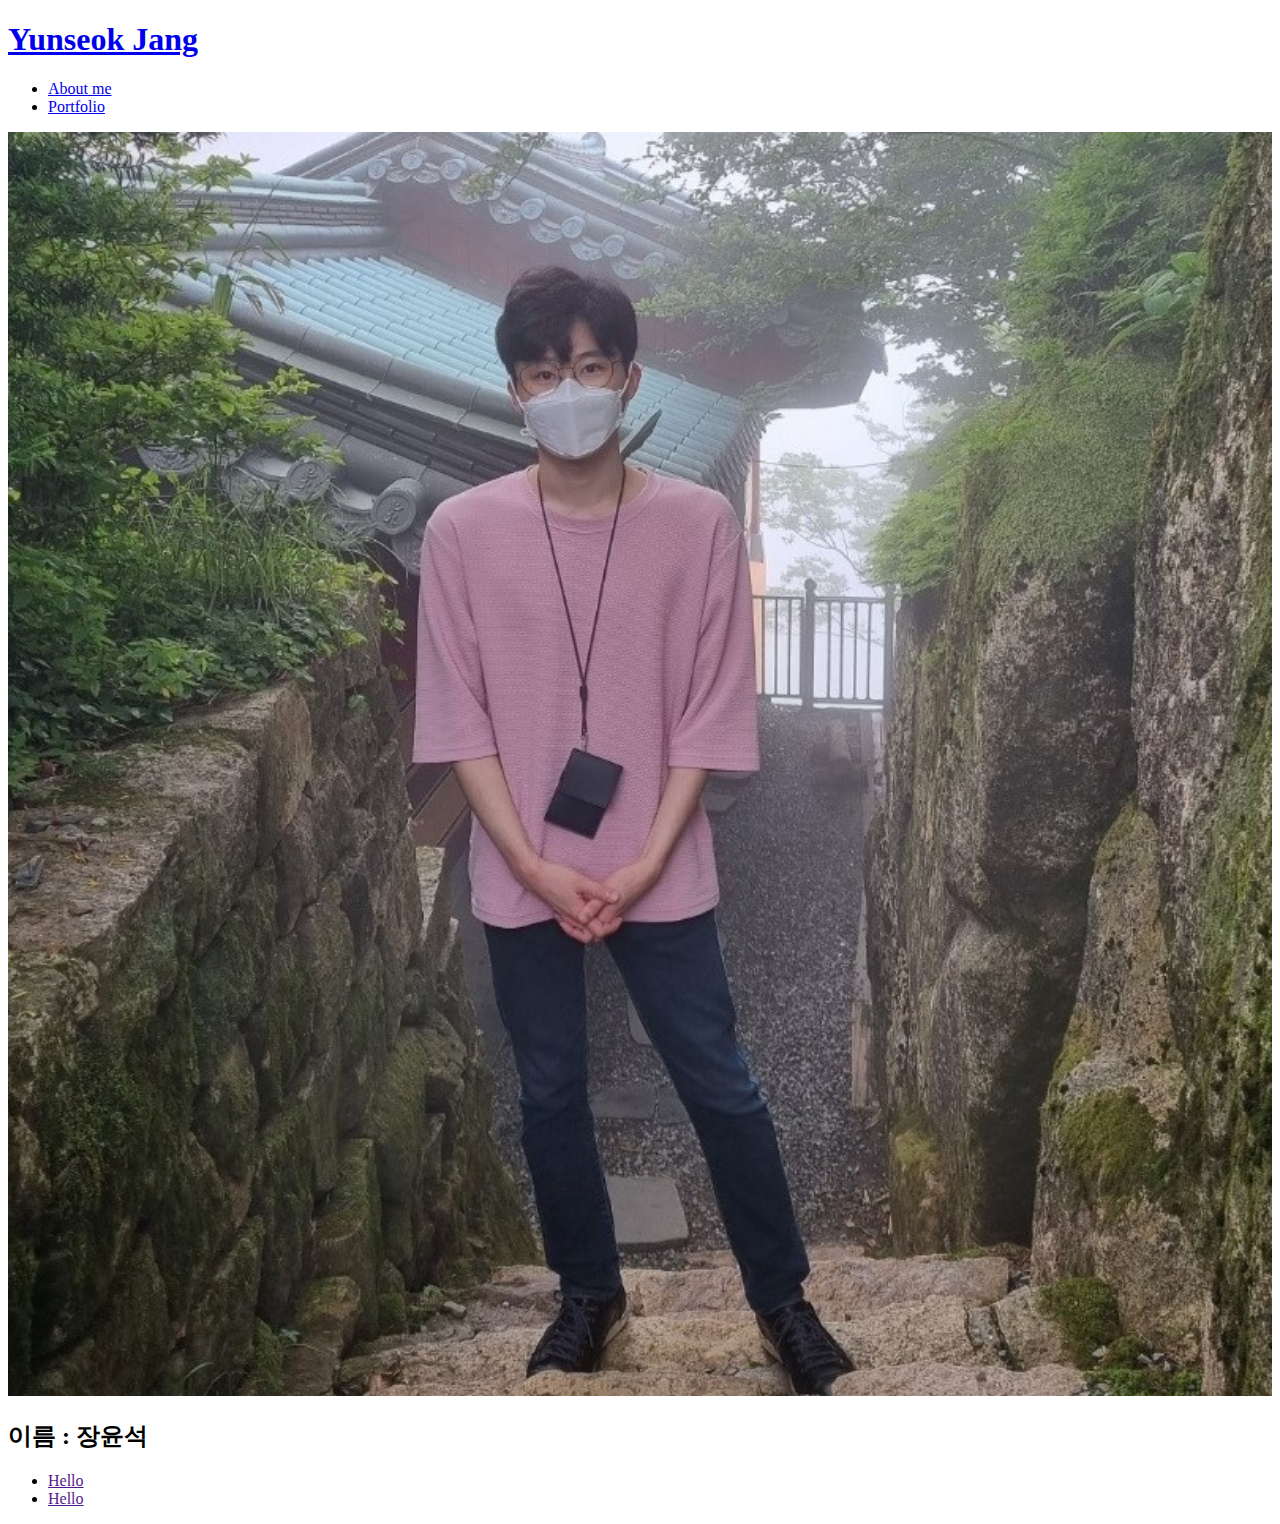
==== aboutMe.html @ b28a52f0 "Add my WEB :D" ====
<!DOCTYPE html>
<html lang="ko">

<head>
    <meta charset="UTF-8">
    <meta name="viewport" content="width=device-width, initial-scale=1.0">
    <meta name="author" content="Yunseok Jang">
    <link rel="stylesheet" href="css/whoAmI.css">
    <title>Wellcome</title>
</head>

<body>
    <header id="topMenu">
        <nav id="logo">
            <a href="index.html">
                <h1>Yunseok Jang</h1>
            </a>
        </nav>
        <nav>
            <ul>
                <li><a href="aboutMe.html">About me</a></li>
                <li><a href="Portfolio.html">Portfolio</a></li>
            </ul>
        </nav>
    </header>

    <main id="mainMenu">
        <section class="myImg">
            <img src="Images/myImg.jpg" alt="myimage" width="100%" height="100%">
        </section>
        <section>
            <h2>이름 : 장윤석</h2>
        </section>
    </main>

    <footer id="bottomMenu">
        <nav>
            <ul>
                <li><a href="">Hello</a></li>
                <li><a href="">Hello</a></li>
            </ul>
        </nav>
    </footer>
</body>
</html>
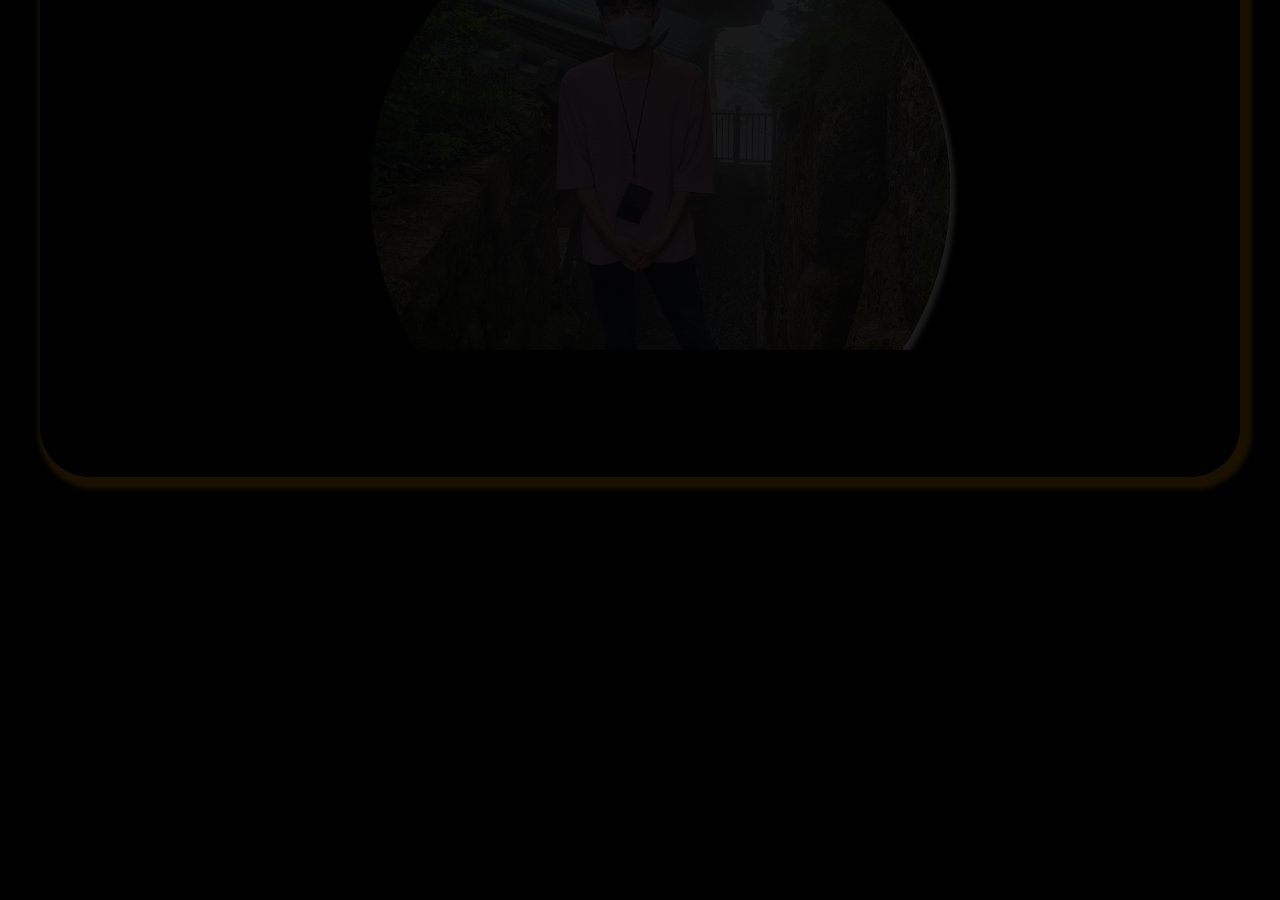
==== commit a087a215: "ADD MY WEB :D" ====
--- a/aboutMe.html
+++ b/aboutMe.html
@@ -1,45 +1,41 @@
 <!DOCTYPE html>
 <html lang="ko">
-
 <head>
     <meta charset="UTF-8">
+    <meta http-equiv="X-UA-Compatible" content="IE=edge">
     <meta name="viewport" content="width=device-width, initial-scale=1.0">
     <meta name="author" content="Yunseok Jang">
-    <link rel="stylesheet" href="css/whoAmI.css">
+    <link rel="stylesheet" href='CSS/aboutMe.css'>
+    <link rel="stylesheet" href="https://pro.fontawesome.com/releases/v5.10.0/css/all.css" integrity="sha384-AYmEC3Yw5cVb3ZcuHtOA93w35dYTsvhLPVnYs9eStHfGJvOvKxVfELGroGkvsg+p" crossorigin="anonymous"/>
+    <script src="JavaScript/index.js"></script>
     <title>Wellcome</title>
 </head>
+<body id="background">
+    <section id="videoBackgorund">
+        <video src="Images/Octagon - 5192.mp4" width="100%" muted autoplay loop></video>    
+    </section>
+    
+    <section id="container">
+            <header class="topMenu">
+                <h1>About Me</h1>
+            </header>
+            
 
-<body>
-    <header id="topMenu">
-        <nav id="logo">
-            <a href="index.html">
-                <h1>Yunseok Jang</h1>
-            </a>
-        </nav>
-        <nav>
-            <ul>
-                <li><a href="aboutMe.html">About me</a></li>
-                <li><a href="Portfolio.html">Portfolio</a></li>
-            </ul>
-        </nav>
-    </header>
+            <main class="mainMenu">
+                <ul>
+                    <li><img src="Images/myImg.jpg" width="50%" alt="My Image"></li>
+                    <li><h2>INTRODUTION</h2><br>이름(NAME) : 장윤석(Yunseok Jang)<br>현재 목표(CURRENT GOAL) : 백엔드 개발자(BACK-END ENGINEER)</bt></li>
+                    <li><h2>SKILLS</h2><br>내용</li>
+                </ul>
+            </main>
 
-    <main id="mainMenu">
-        <section class="myImg">
-            <img src="Images/myImg.jpg" alt="myimage" width="100%" height="100%">
-        </section>
-        <section>
-            <h2>이름 : 장윤석</h2>
-        </section>
-    </main>
-
-    <footer id="bottomMenu">
-        <nav>
-            <ul>
-                <li><a href="">Hello</a></li>
-                <li><a href="">Hello</a></li>
-            </ul>
-        </nav>
-    </footer>
+        <footer class="bottomMenu">
+            <a href="index.html"><i class="fas fa-home"></i></a>
+            <a href="aboutMe.html"><i class="fas fa-id-card"></i></a>
+            <a href="portfolio.html"><i class="fas fa-book"></i></a>
+            <a href="contactMe.html"><i class="fas fa-at"></i></a>
+            <a href="https://github.com/jangflier?tab=repositories" target="_blank"><i class="fab fa-github-square"></i></a>
+        </footer>
+    </section>
 </body>
 </html>--- a/CSS/aboutMe.css
+++ b/CSS/aboutMe.css
@@ -0,0 +1,133 @@
+/* 바탕화면 영역 */
+#background {
+    margin: 0px;
+    padding: 0px;
+    background-color: black;
+    position: relative;
+}
+
+.videoBackground{
+    position: fixed;
+}
+/* ------------- */
+
+
+/* header, main, footer를 포함하는 container 요소 */
+#container {
+    /* 배경을 기준으로 가로, 세로 가운데 정렬을 하기 위한 값 */
+    position: absolute;
+    left: 50%;
+    top: 50%;
+    margin-left: -600px;
+    margin-top: -400px;
+    width: 1200px;
+    height: 800px;
+    /* --------------------------------------------------- */
+    display: grid;
+    box-shadow: 5px 5px 5px 7px orange;
+    border-radius: 50px;
+    /* container요소를 숨기고 있다가 마우스 커서가 container위에 hover하게 되면 투명도를 1로 바꿈 */
+    opacity: 0.1;
+    transition: 2s ease-in-out;
+    /* --------------------------------------------------------------------------------------- */
+}
+/* ----------------------------------- *?
+
+
+/* 커서가 contatiner에 hover하게 되면 투명도를 1로 바꿈 */
+#container:hover {
+    opacity: 1;
+}
+/* ------------------------------------ */
+
+
+/* top, main, bottom */
+.topMenu {
+    border: 1px solid black;
+    background-color: rgb(78, 78, 78);
+    border-top-right-radius: 50px;
+    border-top-left-radius: 50px;
+    width: 100%;
+    height: 150px;
+    box-shadow: 5px 5px 5px 5px orange;
+}
+
+.mainMenu {
+    width: 100%;
+    height: 500px;
+    margin: 0;
+    text-align: center;
+    overflow-y:scroll;
+}
+
+.bottomMenu {
+    width: auto;
+    height: 80px;
+    margin: auto;
+}
+/* ------------------- */
+
+
+/* 제목 태그 CSS */
+.topMenu > h1 {
+    color: moccasin;
+    text-align: center;
+    font-weight: bolder;
+    font-size: 50px;
+    letter-spacing: 10px;
+    text-shadow: 5px 5px 5px black;
+    animation: rotate 5s ease-in-out infinite;
+}
+
+.mainMenu ul li h2 {
+    border: 3px solid white;
+    display: inline-block;
+    padding: 10px;
+    border-radius: 10px;
+}
+
+.mainMenu:nth-child(2) {
+    font-size: 30px;
+    color: white;
+    text-shadow: 5px 5px 5px black;
+}
+
+.mainMenu:nth-child(3) {
+
+}
+
+.mainMenu img {
+    border-radius: 50%;
+    box-shadow: 5PX 5PX 5PX white;
+    margin: 20px;
+}
+
+/* -------------- */
+
+
+/* 모든 요소에 테투리까지 포함해서 너빗값을 지정 및 리스트스타일 none */
+* {
+    box-sizing: border-box;
+}
+* ul {
+    list-style-type: none;
+}
+/* --------------------------------------------------------------- */
+
+
+
+/* 웹 아이콘 CSS */
+.bottomMenu a {
+    font-size: 50px;
+    color: white;
+    text-shadow: 5px 5px 5px black;
+    margin: 10px;
+    padding: 10px;
+}
+/* ------------- */
+
+@keyframes rotate {
+    from { transform: rotateX(0deg); }
+    50% { transform: rotateX(360deg); }
+    to { transform: rotateX(0deg); }
+}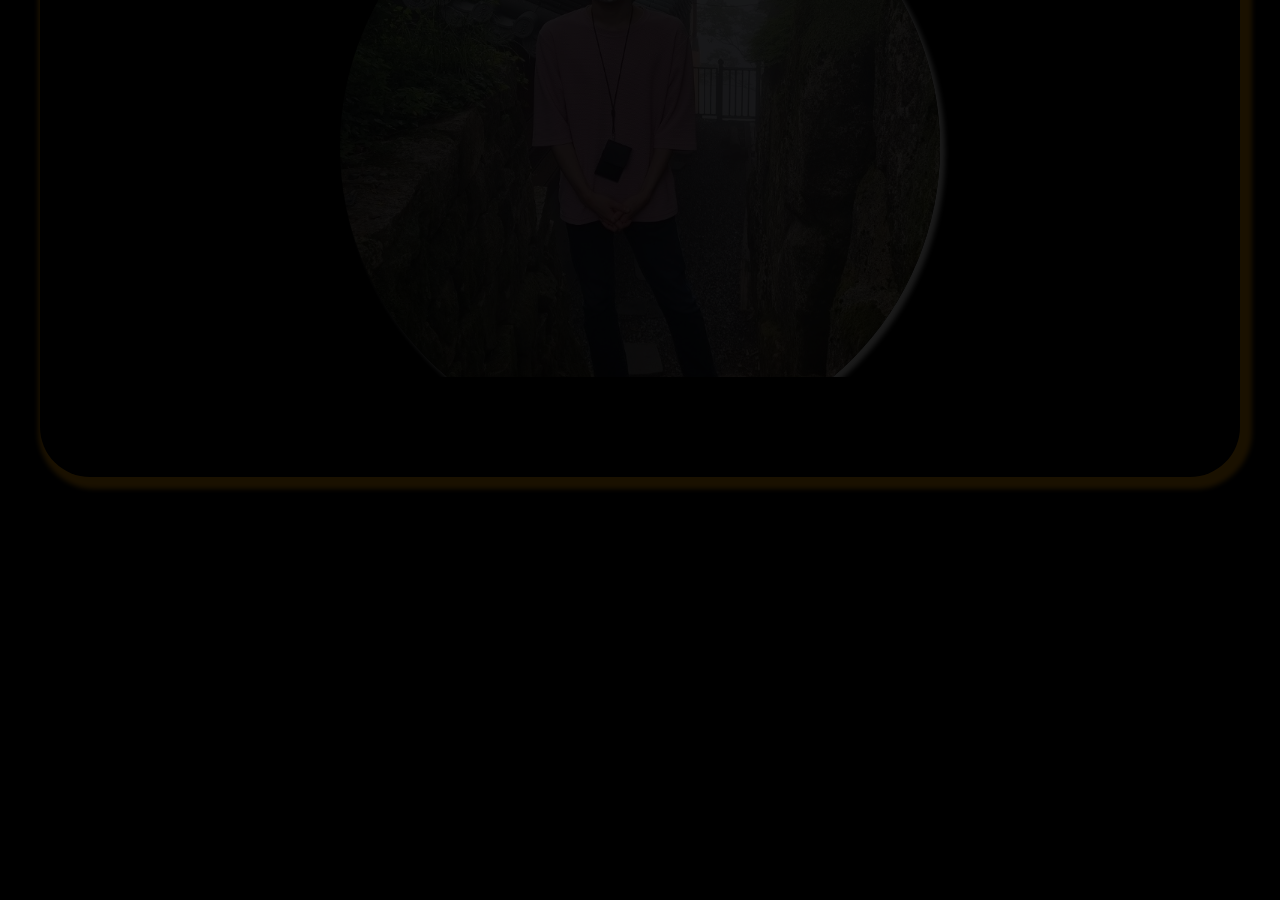
==== commit dfd05b49: "ADD MY WEB :D" ====
--- a/aboutMe.html
+++ b/aboutMe.html
@@ -10,24 +10,22 @@
     <script src="JavaScript/index.js"></script>
     <title>Wellcome</title>
 </head>
-<body id="background">
-    <section id="videoBackgorund">
+<body onabort="alert('문서를 불러오는데 실패했습니다!')">
+    <section id="background">
         <video src="Images/Octagon - 5192.mp4" width="100%" muted autoplay loop></video>    
     </section>
     
     <section id="container">
-            <header class="topMenu">
-                <h1>About Me</h1>
-            </header>
+        <header class="topMenu">
+            <h1>About Me</h1>
+        </header>
             
 
-            <main class="mainMenu">
-                <ul>
-                    <li><img src="Images/myImg.jpg" width="50%" alt="My Image"></li>
-                    <li><h2>INTRODUTION</h2><br>이름(NAME) : 장윤석(Yunseok Jang)<br>현재 목표(CURRENT GOAL) : 백엔드 개발자(BACK-END ENGINEER)</bt></li>
-                    <li><h2>SKILLS</h2><br>내용</li>
-                </ul>
-            </main>
+        <main class="mainMenu">
+                <div><img src="Images/myImg.jpg" width="50%" alt="My Image"></div>
+                <div><h2>INTRODUCTION</h2><br>이름(NAME) : 장윤석(Yunseok Jang)<br>현재 목표 : 백엔드 서버 개발자</div>
+                <div><h2>SKILLS</h2><br>내용</div>
+        </main>
 
         <footer class="bottomMenu">
             <a href="index.html"><i class="fas fa-home"></i></a>
--- a/CSS/aboutMe.css
+++ b/CSS/aboutMe.css
@@ -1,133 +1,190 @@
-/* 바탕화면 영역 */
-#background {
-    margin: 0px;
-    padding: 0px;
-    background-color: black;
-    position: relative;
+/* 화면 너비가 1250px이상이 되면 실행 */
+@media screen and (min-width: 1250px)
+{
+    /* 모든 요소에 테투리까지 포함해서 너빗값을 지정 및 리스트스타일 none */
+    * {
+        box-sizing: border-box;
+    }
+
+    /* 바탕화면 영역 */
+    body {
+        margin: 0px;
+        padding: 0px;
+        background-color: black;
+        position: relative;
+    }
+
+
+    /* header, main, footer를 포함하는 container 요소 */
+    #container {
+        /* 배경을 기준으로 가로, 세로 가운데 정렬을 하기 위한 값 */
+        position: absolute;
+        left: 50%;
+        top: 50%;
+        margin-left: -600px;
+        margin-top: -400px;
+        width: 1200px;
+        height: 800px;
+        /* --- */
+        display: flex;
+        flex-direction: column;
+        box-shadow: 5px 5px 5px 7px orange;
+        border-radius: 50px;
+        opacity: 0.1;
+        transition: 2s ease-in-out;
+     }
+    #container:hover {
+        opacity: 1;
+    }
+
+
+    /* top, main, bottom */
+    .topMenu {
+        border: 1px solid black;
+        background-color: rgb(78, 78, 78);
+        border-top-right-radius: 50px;
+        border-top-left-radius: 50px;
+        width: 100%;
+        height: 150px;
+        box-shadow: 5px 5px 5px 5px orange;
+    }
+
+    .mainMenu {
+        width: 100%;
+        height: 550px;
+        text-align: center;
+        overflow-y:scroll;
+    }
+
+    .bottomMenu {
+        height: 100px;
+        padding: 10px;
+        text-align: center;
+    }
+    /* ------------------- */
+
+
+    .topMenu > h1 {
+        color: moccasin;
+        text-align: center;
+        font-weight: bolder;
+        font-size: 50px;
+        letter-spacing: 10px;
+        text-shadow: 5px 5px 5px black;
+        animation: rotate 5s ease-in-out infinite;
+    }
+
+    .mainMenu h2 {
+        border: 3px solid white;
+        display: inline-block;
+        padding: 10px;
+        border-radius: 10px;
+    }
+    .mainMenu:nth-child(2) {
+        font-size: 30px;
+        color: white;
+        text-shadow: 5px 5px 5px black;
+    }
+    .mainMenu:nth-child(3) {
+
+    }
+    .mainMenu img {
+        border-radius: 50%;
+        box-shadow: 5PX 5PX 5PX white;
+        margin: 20px;
+    }
+
+    /* bottom 아이콘 */
+    .bottomMenu a {
+        font-size: 50px;
+        color: white;
+        text-shadow: 5px 5px 5px black;
+        margin: 10px;
+        padding: 10px;
+    }
+    /* ------------- */
+
+    @keyframes rotate {
+        from { transform: rotateX(0deg); }
+        50% { transform: rotateX(360deg); }
+        to { transform: rotateX(0deg); }
+    }
 }
 
-.videoBackground{
-    position: fixed;
-}
-/* ------------- */
 
+/* 화면 너비가 1250px미만이 되면 실행 */
+@media screen and (max-width: 1250px) {
+    * {
+        box-sizing: border-box;
+    }
 
-/* header, main, footer를 포함하는 container 요소 */
-#container {
-    /* 배경을 기준으로 가로, 세로 가운데 정렬을 하기 위한 값 */
-    position: absolute;
-    left: 50%;
-    top: 50%;
-    margin-left: -600px;
-    margin-top: -400px;
-    width: 1200px;
-    height: 800px;
-    /* --------------------------------------------------- */
-    display: grid;
-    box-shadow: 5px 5px 5px 7px orange;
-    border-radius: 50px;
-    /* container요소를 숨기고 있다가 마우스 커서가 container위에 hover하게 되면 투명도를 1로 바꿈 */
-    opacity: 0.1;
-    transition: 2s ease-in-out;
-    /* --------------------------------------------------------------------------------------- */
-}
-/* ----------------------------------- *?
+    #background {
+        display: none;
+    }
 
+    body {
+        background-color: #FFFF96;
+    }
 
-/* 커서가 contatiner에 hover하게 되면 투명도를 1로 바꿈 */
-#container:hover {
-    opacity: 1;
-}
-/* ------------------------------------ */
+    #container {
+        top: 0;
+        display: flex;
+        flex-direction: column;
+        justify-content: center;
+        text-align: center;
+    }
 
+    .topMenu {
+        border: 1px solid black;
+        background-color: rgb(78, 78, 78);
+        width: 100%;
+        border-bottom-left-radius: 5vw;
+        border-bottom-right-radius: 5vw;
+    }
+    .topMenu h1 {
+        font-size: 50px;
+        color: aliceblue;
+        text-shadow: 1vw 1vw 1vw black;
+        animation: rotate 3s ease-in-out infinite;
+    }
 
-/* top, main, bottom */
-.topMenu {
-    border: 1px solid black;
-    background-color: rgb(78, 78, 78);
-    border-top-right-radius: 50px;
-    border-top-left-radius: 50px;
-    width: 100%;
-    height: 150px;
-    box-shadow: 5px 5px 5px 5px orange;
-}
+    .mainMenu {
+        width: 100%;
+        padding-top: 5vw;
+        text-align: center;
+    }
+    .mainMenu img {
+        width: 75%;
+        border-radius: 50%;
+    }
+    .mainMenu h2 {
+        display: inline-block;
+        padding: 5vw;
+        border: 1px solid black;
+        border-radius: 1vw;
+    }
 
-.mainMenu {
-    width: 100%;
-    height: 500px;
-    margin: 0;
-    text-align: center;
-    overflow-y:scroll;
-}
+    .bottomMenu {
+        position: fixed;
+        font-size: 5vw;
+        bottom: 0;
+        left: 0;
+        right: 0;
+        padding: 1vw;
+    }
+    /* bottom메뉴 아이콘 */
+    .bottomMenu a {
+        font-size: 7vw;
+        color: black;
+        text-shadow: 5px 5px 5px gray;
+        margin: 10px;
+        padding: 10px;
+    }
+    /* ------------- */
 
-.bottomMenu {
-    width: auto;
-    height: 80px;
-    margin: auto;
-}
-/* ------------------- */
-
-
-/* 제목 태그 CSS */
-.topMenu > h1 {
-    color: moccasin;
-    text-align: center;
-    font-weight: bolder;
-    font-size: 50px;
-    letter-spacing: 10px;
-    text-shadow: 5px 5px 5px black;
-    animation: rotate 5s ease-in-out infinite;
-}
-
-.mainMenu ul li h2 {
-    border: 3px solid white;
-    display: inline-block;
-    padding: 10px;
-    border-radius: 10px;
-}
-
-.mainMenu:nth-child(2) {
-    font-size: 30px;
-    color: white;
-    text-shadow: 5px 5px 5px black;
-}
-
-.mainMenu:nth-child(3) {
-
-}
-
-.mainMenu img {
-    border-radius: 50%;
-    box-shadow: 5PX 5PX 5PX white;
-    margin: 20px;
-}
-
-/* -------------- */
-
-
-/* 모든 요소에 테투리까지 포함해서 너빗값을 지정 및 리스트스타일 none */
-* {
-    box-sizing: border-box;
-}
-* ul {
-    list-style-type: none;
-}
-/* --------------------------------------------------------------- */
-
-
-
-/* 웹 아이콘 CSS */
-.bottomMenu a {
-    font-size: 50px;
-    color: white;
-    text-shadow: 5px 5px 5px black;
-    margin: 10px;
-    padding: 10px;
-}
-/* ------------- */
-
-@keyframes rotate {
-    from { transform: rotateX(0deg); }
-    50% { transform: rotateX(360deg); }
-    to { transform: rotateX(0deg); }
+    @keyframes rotate {
+        from { transform: rotateX(0deg); }
+        50% { transform: rotateX(180deg); }
+        to { transform: rotateX(360deg); }
+    }
 }